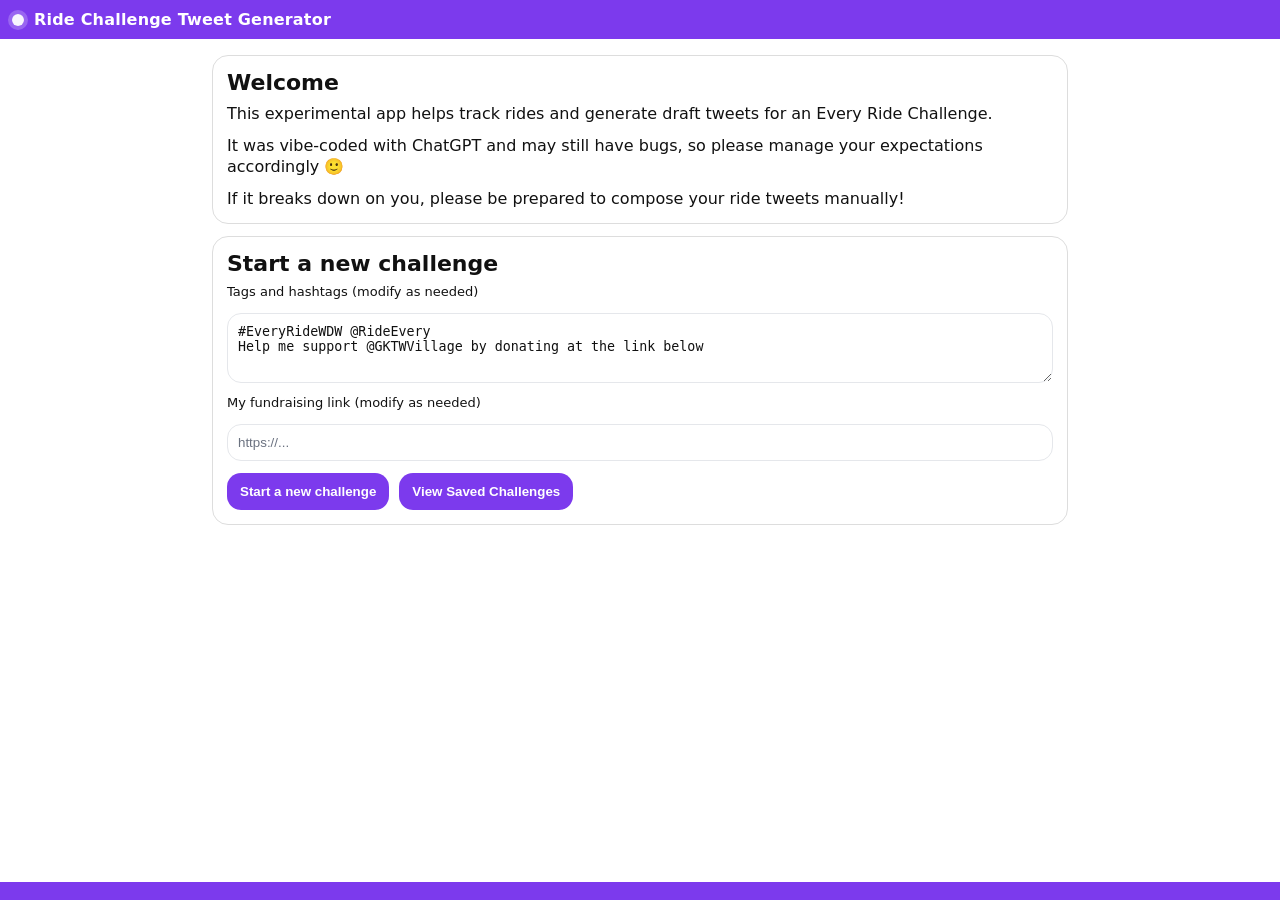
==== index.html @ e7e2f83c "Add files via upload" ====
<!doctype html>
<html lang="en">
<head>
  <meta charset="utf-8" />
  <meta name="viewport" content="width=device-width,initial-scale=1" />
  <title>Ride Challenge Tweet Generator</title>
  <link rel="stylesheet" href="./css/style.css" />
</head>
<body>
  <header class="topbar">
    <div class="topbar__left">
      <div class="brand">
        <div class="brand__dot" aria-hidden="true"></div>
        <div id="appTitle" class="brand__title">Ride Challenge Tweet Generator</div>
      </div>
    </div>

    <div class="topbar__center">
      <!-- Counter first (left of park selector) -->
      <div id="counterPill" class="pill" aria-live="polite">Rides: —</div>

      <label class="sr-only" for="parkSelect">Park</label>
      <select id="parkSelect" class="parkSelect" disabled></select>
    </div>

    <div class="topbar__right">
      <button id="moreBtn" class="iconBtn" type="button" aria-haspopup="menu" aria-expanded="false" title="More">
        More
      </button>
      <div id="moreMenu" class="menu" role="menu" aria-hidden="true">
        <!-- New menu option (JS will wire this up next) -->
        <button id="settingsMenuBtn" class="menu__item" type="button">Settings (change tweet text)</button>
        <button id="tweetUpdateMenuBtn" class="menu__item" role="menuitem" type="button">
          Share an update
        </button>
        <button id="savedChallengesMenuBtn" class="menu__item" type="button">Saved Challenges</button>
        <button id="endToStartBtn" class="menu__item" role="menuitem" type="button">
          End today’s challenge and return to Start
        </button>
      </div>
    </div>
  </header>

  <main id="app" class="app" role="main"></main>

  <!-- Dialog host -->
  <div id="dialogHost"></div>

  <script type="module" src="./js/app.js"></script>
  <footer class="bottombar" aria-hidden="true"></footer>
</body>
</html>
---- css/style.css ----
:root{
  --bg: #0b0f14;
  --card: #101723;
  --text: #eaf0ff;
  --muted: rgba(234,240,255,.72);
  --muted2: rgba(234,240,255,.55);
  --line: rgba(234,240,255,.12);

  /* Park theming (JS swaps these) */
  --park: #6aa9ff;
  --park2: rgba(106,169,255,.18);
  --parkText: #0b0f14;
}

*{ box-sizing: border-box; }
html,body{ height:100%; }

body{
  margin:0;
  font-family: system-ui, -apple-system, Segoe UI, Roboto, Arial, sans-serif;
  background: #ffffff;
  color: #111;
}


.sr-only{
  position:absolute;
  width:1px;height:1px;
  padding:0;margin:-1px;overflow:hidden;clip:rect(0,0,0,0);border:0;
}


.topbar{
  position: sticky;
  top: 0;
  z-index: 20;
  display:flex;
  align-items:center;
  justify-content:space-between;
  gap:12px;
  padding:10px 12px;

  /* BOLD PARK COLOR BAR */
  background: var(--park);
  border-bottom: none;
  backdrop-filter: none;
}

.brand{
  display:flex; align-items:center; gap:10px;
}
.brand__dot{
  width:12px; height:12px; border-radius:999px;
  background: var(--park);
  box-shadow: 0 0 0 4px var(--park2);
}
.brand__title{ font-weight: 650; letter-spacing:.2px; }

.topbar__center{
  display:flex;
  align-items:center;
  gap:10px;
  flex: 1;
  justify-content: center;
}

.parkSelect{
  max-width: 220px;
  min-width: 160px;
  padding:8px 10px;
  border-radius: 12px;
  font-size: 14px;
  border: 1px solid var(--line);
  background: rgba(16,23,35,.7);
  color: var(--text);
  outline: none;
}

.pill{
  padding:7px 10px;
  border-radius:999px;
  border: 1px solid var(--line);
  background: rgba(16,23,35,.7);
  color: var(--text);
  font-size: 13px;
}

.iconBtn{
  padding: 6px 10px;              /* horizontal padding so it widens */
  font-size: 14px;                /* match park selector text */
  font-weight: 500;
  border-radius: 8px;
  border: 1px solid rgba(255,255,255,.35);
  background: rgba(0,0,0,.18);
  color: #fff;
  cursor: pointer;
  white-space: nowrap;            /* prevent wrapping */
}

.menu{
  position:absolute;
  width: min(280px, calc(100vw - 24px)) ;
  max-width: calc(100vw - 24px);
  right: 0;
  left: auto;
  top: 56px;
  padding: 2px;
  border-radius: 14px;
  border: 1px solid var(--line);
  background: rgba(16,23,35,.96);
  box-shadow: 0 10px 35px rgba(0,0,0,.45);
}
.menu[aria-hidden="true"]{ display:none; }
.menu__item{
  width:100%;
  text-align:left;
  padding:10px 10px;
  border-radius: 12px;
  border: none;
  background: transparent;
  color: var(--text);
}
.menu__item:hover{ background: rgba(255,255,255,.06); }

.app{
  max-width: 880px;
  margin: 0 auto;
  padding: 16px 12px 40px;
}

.card{
  border: 1px solid #ddd;
  background: #ffffff;
  border-radius: 16px;
  padding: 14px;
}

.stack{ display:flex; flex-direction:column; gap:12px; }

.h1{
  font-size: 22px;
  font-weight: 750;
  margin: 0 0 8px 0;
}
.p{ margin:0; color: var(--muted); line-height: 1.35; }

.formRow{ display:flex; flex-direction:column; gap:14px; }
.label{ color: var(--muted); font-size: 13px; }
.textarea, .input{
  width:100%;
  padding: 10px 10px;
  border-radius: 14px;
  border: 1px solid var(--line);
  background: #ffffff;
  color: #111827;
  
  outline:none;
  resize: vertical;
}
.textarea{ min-height: 70px; }

.btnRow{ display:flex; gap:10px; flex-wrap: wrap; }
.btn{
  padding: 10px 12px;
  border-radius: 14px;
  border: 1px solid var(--line);
  background: rgba(11,15,20,.55);
  color: var(--text);
  font-weight: 650;
}
.btnPrimary{
  border-color: transparent;
  background: var(--park);
  color: #ffffff;
}
.btnDanger{
  border-color: rgba(255,120,120,.22);
  background: rgba(255,120,120,.12);
}

.sectionTitle{
  display:flex;
  align-items:baseline;
  justify-content:space-between;
  gap:10px;
  margin-top: 6px;
}
.sectionTitle h2{
  margin:0;
  font-size: 16px;
  font-weight: 750;
}
.subtle{
  color: var(--muted2);
  font-size: 13px;
}

.rides{
  margin-top: 10px;
  border-radius: 18px;
  border: 1px solid var(--line);
  overflow: hidden;
}
.rideRow{
  display:flex;
  flex-direction: column;
  gap: 6px;
  padding: 12px;
  align-items: flex-start;
  border-top: 1px solid #eee;
  background: #ffffff;
}

.rideRow:first-child{ border-top:none; }

/* Completed rides: gray full-width rectangle */
.rideRow.completed{
  background: #f3f4f6;           /* light gray fill */
  border-top: 1px solid #e5e7eb; /* subtle divider */
}

.rideMain{ flex:1; min-width: 0; width: 100%;}
.rideName{
  font-size: 16px;
  font-weight: 600;
  margin: 0;
}

.rideMeta{
  margin-top: 4px;
  color: var(--muted);
  font-size: 13px;
  display:flex;
  gap: 10px;
  flex-wrap: wrap;
  align-items: center;
}
.modeHint{ color: var(--muted2); }
.modePill{
  display:inline-flex;
  align-items:center;
  gap:6px;
  padding: 5px 8px;
  border-radius: 999px;
  border: 1px solid var(--line);
  background: rgba(11,15,20,.35);
  color: var(--text);
  font-size: 12px;
  user-select:none;
}
.modePill strong{ font-weight: 750; }


.rideActions{
  display:flex;
  width: 100%;
  justify-content: flex-end;  /* right-align */
  gap: 8px;
  align-items:center;
  flex-shrink: 0;
  padding-top: 2px;
}

.smallBtn{
  border: 1px solid var(--line);
  background: rgba(11,15,20,.35);
  color: var(--text);
  border-radius: 12px;
  padding: 7px 10px;
  font-weight: 650;
  font-size: 12px;
}
.smallBtn--spacer{
  visibility: hidden;
}


.completed{
  opacity: 1; /* keep text readable; gray background does the work */
}

.completedNote{
  margin-top: 4px;
  font-size: 13px;
  color: #444;
  line-height: 1.2;
}
/* Completed rides: combine completion text + Undo/Edit into one compact row */
.completedMeta{
  display: flex;
  align-items: center;
  justify-content: space-between;
  gap: 10px;
  margin-top: 1px;  /* tight spacing under ride name */
  width: 100%; 
}

.completedMeta .completedNote{
  margin-top: 0;      /* remove extra vertical space (it’s now inside completedMeta) */
  flex: 1;
  min-width: 0;
}

.completedMeta .smallBtn{
  margin-left: auto; /* hard-pins button to the right */
  flex-shrink: 0;
}
/* Completed rides no longer use the separate actions row */
.rideRow.completed .rideActions{
  display: none;
}


.completed .rideName{ text-decoration: none; }

hr.sep{
  border: none;
  border-top: 1px solid var(--line);
  margin: 12px 0;
}

.dialogBackdrop{
  position: fixed;
  inset: 0;
  background: rgba(0,0,0,.55);
  display:flex;
  align-items:center;
  justify-content:center;
  padding: 14px;
  z-index: 50;
}
.dialog{
  width: min(560px, 100%);
  border-radius: 18px;
  border: 1px solid var(--line);
  background: rgba(16,23,35,.96);
  box-shadow: 0 18px 50px rgba(0,0,0,.55);
  padding: 14px;
}
.dialog h3{ margin: 0 0 8px 0; font-size: 16px; font-weight: 800; }
.dialog p{ margin: 0 0 10px 0; color: var(--muted); }
.radioList{ display:flex; flex-direction:column; gap: 8px; margin: 8px 0 12px 0; }
.radioItem{
  display:flex; gap:10px; align-items:center;
  padding: 8px 10px;
  border-radius: 14px;
  border: 1px solid var(--line);
  background: rgba(11,15,20,.35);
}
.toast{
  position: fixed;
  left: 50%;
  transform: translateX(-50%);
  bottom: 16px;
  z-index: 60;
  padding: 10px 12px;
  border-radius: 14px;
  border: 1px solid var(--line);
  background: rgba(16,23,35,.92);
  color: var(--text);
  font-size: 13px;
  max-width: min(560px, calc(100% - 24px));

}

/* --- Saved Challenges table spacing --- */
.dialog table{
  width: 100%;
  border-collapse: separate;
  border-spacing: 0 2px; /* vertical space between rows */
}

.dialog th,
.dialog td{
  padding: 4px 6px;    /* touch-friendly tap targets */
  vertical-align: middle;
}

.dialog td:last-child{
  white-space: nowrap;  /* keep action buttons together */
}

/* Zebra striping for Saved Challenges tables */
.dialog tbody tr:nth-child(odd){
  background: #f3f4f6; /* very light gray */
}

.dialog tbody tr:nth-child(even){
  background: #ffffff;
}

/* Saved Challenges table headers */
.dialog thead th{
  background: #6d28d9; /* purple-600 */
  color: #ffffff;
  font-weight: 600;
  padding: 10px 12px;
  text-align: left;
}

/* Center the Rides column header (matches body) */
.dialog thead th:nth-child(2){
  text-align: center;
}

/* Make header text/buttons readable on bold park color */
.topbar, .topbar *{
   color: #ffffff;
}

.parkSelect,
.pill,
.iconBtn{
  border: 1px solid rgba(255,255,255,.35);
  background: rgba(0,0,0,.18);
  color: #fff;
}

.parkSelect option{
  color: #000; /* dropdown list items */
}

/* Optional: make the brand dot unnecessary (can keep it) */
.brand__dot{
  background: rgba(255,255,255,.95);
  box-shadow: 0 0 0 4px rgba(255,255,255,.22);
}

.bottombar{
  position: fixed;
  left: 0;
  right: 0;
  bottom: 0;
  height: 18px;          /* tweak if you want thicker/thinner */
  background: var(--park);
  z-index: 10;
}
.app{
  padding-bottom: 60px;  /* keeps content above footer */
}

/* --- Ride line buttons --- */
.lineButtons{
  display: flex;
  gap: 8px;
  margin-top: 6px;
  justify-content: flex-start;
  flex-wrap: nowrap; /* IMPORTANT: keep on one line */
  overflow-x: auto;  /* safety on very small screens */
}

/* When only Standby button exists, keep it left-aligned */
.lineButtons.one{
  justify-content: flex-start;
}



.lineButtons.two{
  grid-template-columns: 1fr 1fr;
}

.lineButtons.three{
  grid-template-columns: 1fr 1fr 1fr;
}

.lineBtn{
  width: 92px;              /* fits 3 across on mobile */
  padding: 7px 6px;
  border-radius: 8px;
  border: 2px solid var(--park);
  background: #ffffff;
  color: var(--park);
  font-size: 11px;
  font-weight: 600;
  text-align: center;
  white-space: nowrap;      /* SINGLE LINE TEXT */
  line-height: 1.1;
  cursor: pointer;
}


.lineBtn:hover{
  background: rgba(0,0,0,.04);
}

.lineBtn.selected{
  background: var(--park);
  color: #ffffff;
  border-color: var(--park);
}

.lineBtn.disabled{
  opacity: .35;
  cursor: default;
}

/* Start / landing page text should be dark */
.startPage,
.startPage *{
  color: #111;
}

/* Force Start page text to black */
.startPage{
  color: #111;
}

.startPage *{
  color: #111 !important;
}

body.inChallenge #appTitle { 
  display: none !important; 
}


@media (max-width: 420px){
  .rideRow{
    padding: 10px;
  }
}


/* --- Dialog / popup contrast fixes (mobile friendly) --- */
.dialogBackdrop{
  background: rgba(0,0,0,.45);
}

.dialog{
  background: #ffffff !important;
  color: #111827 !important;
  border: 1px solid #e5e7eb;
  box-shadow: 0 12px 30px rgba(0,0,0,.25);
}
/* --- Dialog readability fixes (Settings, Saved Challenges, etc) --- */
.dialog{
  color: #111827;
}

.dialog .dialogBody,
.dialog .dialogBody *{
  color: #111827;
}

.dialog .label{
  color: #111827; /* was var(--muted) which is too light */
}

/* Inputs inside dialogs: make fill white + border clearly visible */
.dialog .textarea,
.dialog .input{
  background: #ffffff;
  color: #111827;
  border: 1px solid rgba(17, 24, 39, 0.35);  /* visible outline */
}

.dialog .textarea:focus,
.dialog .input:focus{
  border-color: rgba(17, 24, 39, 0.8);
}
.dialog h3{
  color: #111827 !important;
}

.dialog p{
  color: #374151 !important;
}

.dialog .btnRow{
  gap: 10px;
  flex-wrap: wrap;
}

.dialog .btn{
  background: #f3f4f6;
  color: #111827;
  border: 1px solid #e5e7eb;
}

.dialog .btn.btnPrimary{
  background: var(--park);
  border-color: var(--park);
  color: #ffffff;
}

/* Start page readability: lighter inputs */
.startPage .input,
.startPage .textarea{
  background: #ffffff;
  color: #111827;
  border: 1px solid #e5e7eb;
}

.startPage .textarea::placeholder,
.startPage .input::placeholder{
  color: #6b7280;
}

/* Allow primary buttons on Start page to keep white text */
.startPage .btnPrimary{
  color: #ffffff !important;
}
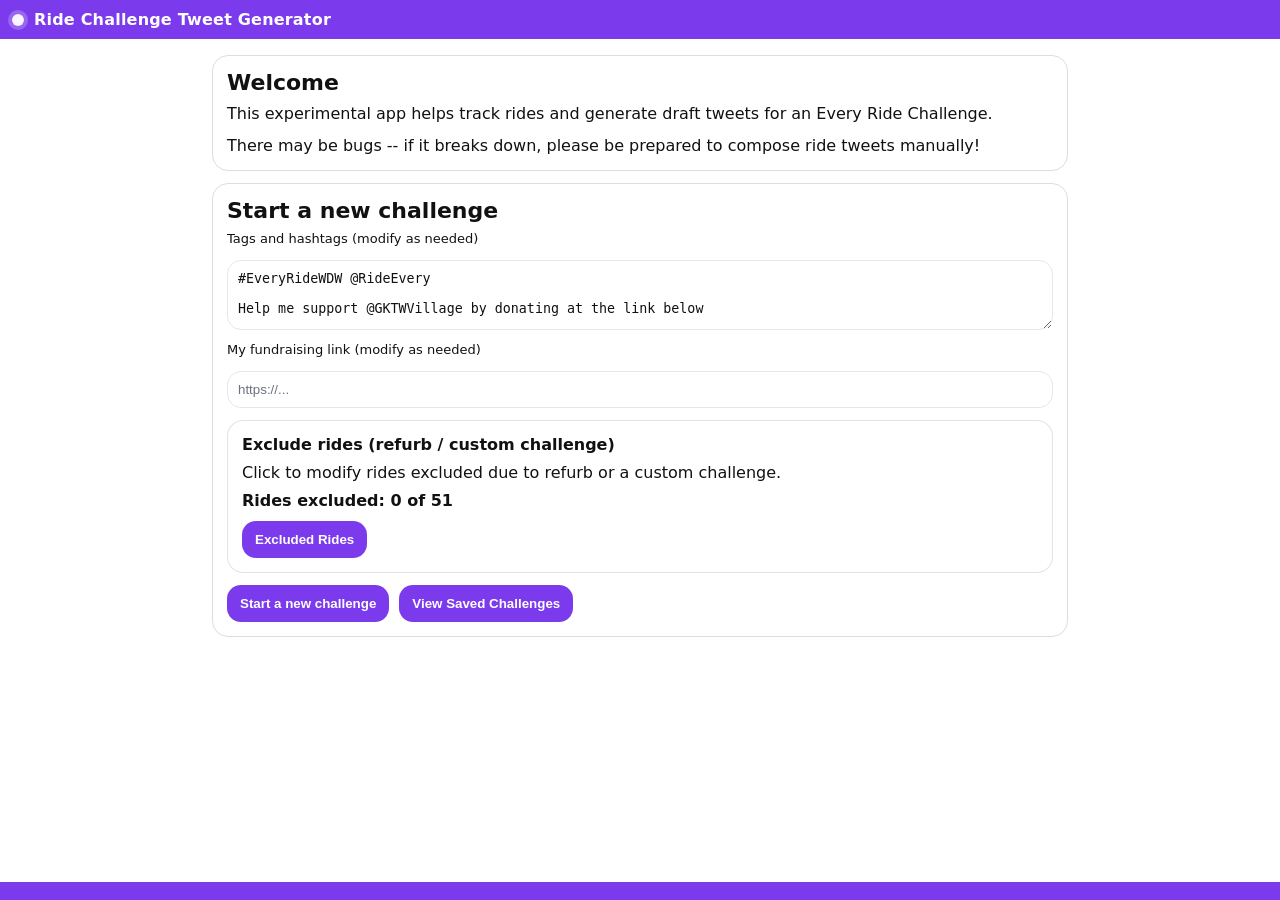
==== commit 1d54effa: "Update index.html - add 2 buttons to more menu" ====
--- a/index.html
+++ b/index.html
@@ -28,14 +28,24 @@
         More
       </button>
       <div id="moreMenu" class="menu" role="menu" aria-hidden="true">
-        <!-- New menu option (JS will wire this up next) -->
-        <button id="settingsMenuBtn" class="menu__item" type="button">Settings (change tweet text)</button>
         <button id="tweetUpdateMenuBtn" class="menu__item" role="menuitem" type="button">
-          Share an update
+    Share an update
         </button>
-        <button id="savedChallengesMenuBtn" class="menu__item" type="button">Saved Challenges</button>
+
+        <button id="tweetTextMenuBtn" class="menu__item" role="menuitem" type="button">
+    Tweet text
+        </button>
+
+        <button id="excludedRidesMenuBtn" class="menu__item" role="menuitem" type="button">
+    Excluded rides
+        </button>
+
+        <button id="savedChallengesMenuBtn" class="menu__item" type="button">
+    Saved Challenges
+        </button>
+
         <button id="endToStartBtn" class="menu__item" role="menuitem" type="button">
-          End today’s challenge and return to Start
+    End today’s challenge and return to Start
         </button>
       </div>
     </div>
@@ -54,3 +64,4 @@
 
 
 
+
--- a/css/style.css
+++ b/css/style.css
@@ -218,6 +218,41 @@
   background: #f3f4f6;           /* light gray fill */
   border-top: 1px solid #e5e7eb; /* subtle divider */
 }
+/* Excluded rides: darker gray full-width rectangle */
+.rideRow.excluded{
+  background: #e5e7eb;           /* slightly darker than completed */
+  border-top: 1px solid #d1d5db; /* subtle divider */
+}
+
+/* Excluded rides: status row text */
+.excludedNote{
+  margin-top: 4px;
+  font-size: 13px;
+  color: #444;
+  line-height: 1.2;
+}
+
+/* Optional: if we render a compact row wrapper (mirrors completedMeta pattern) */
+.excludedMeta{
+  display: flex;
+  align-items: center;
+  justify-content: space-between;
+  gap: 10px;
+  margin-top: 1px;  /* tight spacing under ride name */
+  width: 100%;
+}
+
+.excludedMeta .excludedNote{
+  margin-top: 0;
+  flex: 1;
+  min-width: 0;
+}
+
+/* Defensive: if any action UI exists, hide it for excluded rides */
+.rideRow.excluded .lineButtons,
+.rideRow.excluded .rideActions{
+  display: none;
+}
 
 .rideMain{ flex:1; min-width: 0; width: 100%;}
 .rideName{
@@ -631,3 +666,4 @@
 
 
 
+
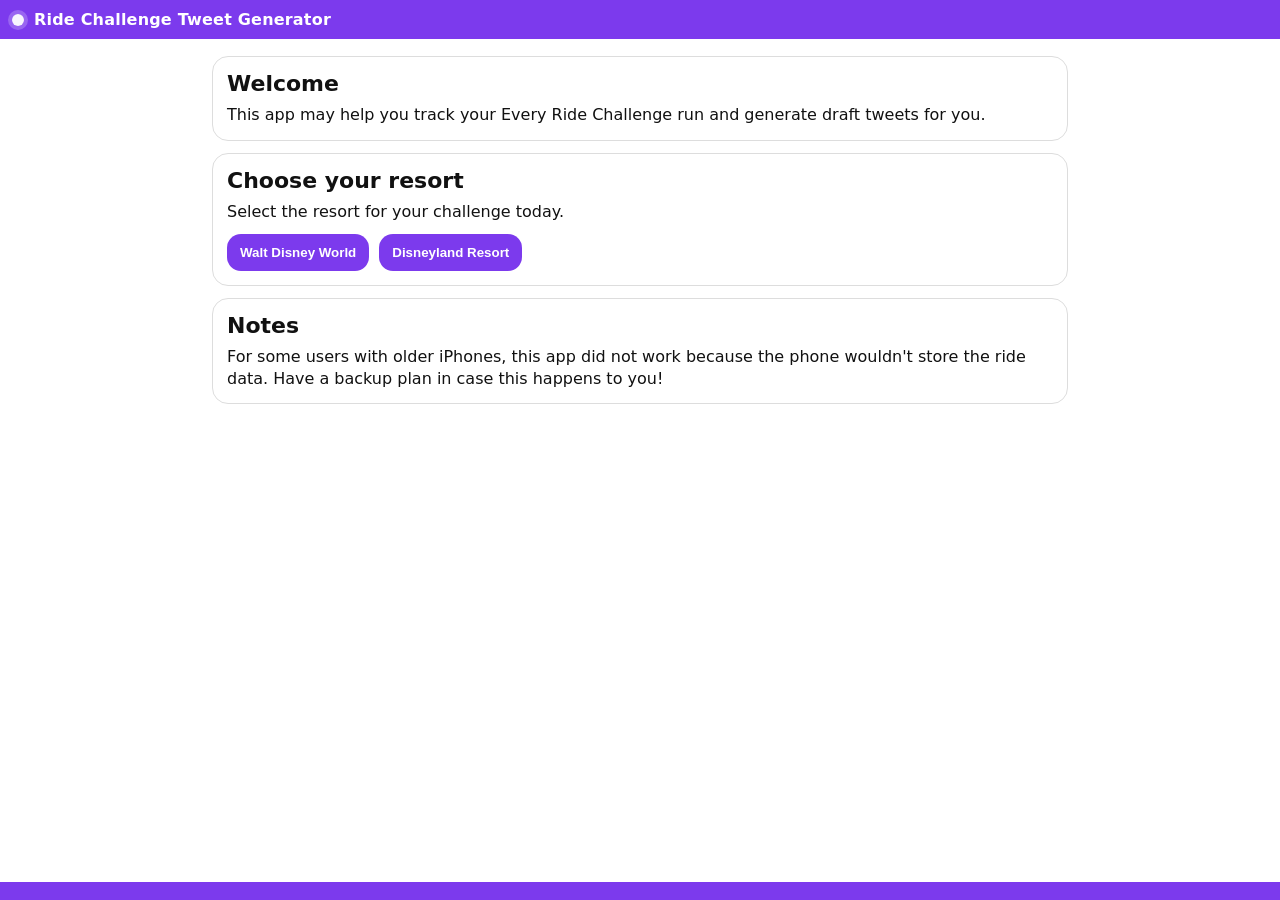
==== commit 2a569640: "full repo with waittest" ====
--- a/index.html
+++ b/index.html
@@ -28,24 +28,15 @@
         More
       </button>
       <div id="moreMenu" class="menu" role="menu" aria-hidden="true">
+        <!-- New menu option (JS will wire this up next) -->
         <button id="tweetUpdateMenuBtn" class="menu__item" role="menuitem" type="button">
-    Share an update
+          Share an update
         </button>
-
-        <button id="tweetTextMenuBtn" class="menu__item" role="menuitem" type="button">
-    Tweet text
-        </button>
-
-        <button id="excludedRidesMenuBtn" class="menu__item" role="menuitem" type="button">
-    Excluded rides
-        </button>
-
-        <button id="savedChallengesMenuBtn" class="menu__item" type="button">
-    Saved Challenges
-        </button>
-
+        <button id="settingsMenuBtn" class="menu__item" type="button">Change tweet text</button>
+        <button id="excludedRidesMenuBtn" class="menu__item" type="button">Excluded rides</button>
+        <button id="savedChallengesMenuBtn" class="menu__item" type="button">Saved Challenges</button>
         <button id="endToStartBtn" class="menu__item" role="menuitem" type="button">
-    End today’s challenge and return to Start
+          End today’s challenge and return to Start
         </button>
       </div>
     </div>
--- a/css/style.css
+++ b/css/style.css
@@ -31,8 +31,10 @@
 
 
 .topbar{
-  position: sticky;
+  position: fixed;
   top: 0;
+  left: 0;
+  right: 0;  
   z-index: 20;
   display:flex;
   align-items:center;
@@ -44,6 +46,11 @@
   background: var(--park);
   border-bottom: none;
   backdrop-filter: none;
+
+ /* Fix “fixed header scrolls away” compositing bugs */
+  transform: translateZ(0);
+  will-change: transform;
+  backface-visibility: hidden;
 }
 
 .brand{
@@ -125,7 +132,7 @@
 .app{
   max-width: 880px;
   margin: 0 auto;
-  padding: 16px 12px 40px;
+  padding: 56px 12px 40px;
 }
 
 .card{
@@ -173,6 +180,15 @@
   background: var(--park);
   color: #ffffff;
 }
+.btnInverse {
+  background: rgba(255,255,255,0.9);
+  color: var(--park);
+  border: 2px solid var(--park);
+}
+.btnInverse:hover {
+  background: var(--park2);
+}
+
 .btnDanger{
   border-color: rgba(255,120,120,.22);
   background: rgba(255,120,120,.12);
@@ -667,3 +683,7 @@
 
 
 
+
+
+
+
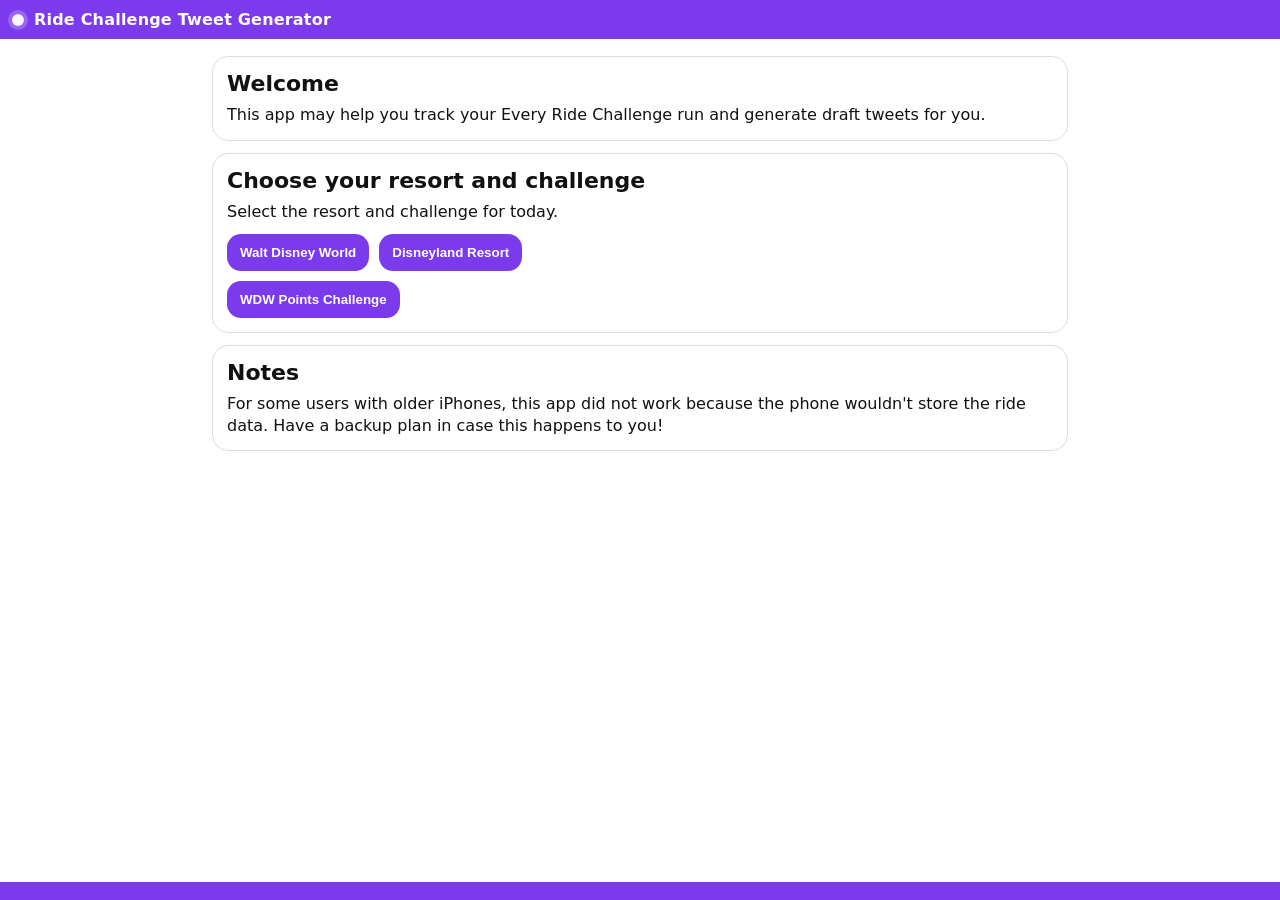
==== commit fd56e608: "Add files via upload" ====
--- a/index.html
+++ b/index.html
@@ -1,58 +1,64 @@
-<!doctype html>
-<html lang="en">
-<head>
-  <meta charset="utf-8" />
-  <meta name="viewport" content="width=device-width,initial-scale=1" />
-  <title>Ride Challenge Tweet Generator</title>
-  <link rel="stylesheet" href="./css/style.css" />
-</head>
-<body>
-  <header class="topbar">
-    <div class="topbar__left">
-      <div class="brand">
-        <div class="brand__dot" aria-hidden="true"></div>
-        <div id="appTitle" class="brand__title">Ride Challenge Tweet Generator</div>
-      </div>
-    </div>
-
-    <div class="topbar__center">
-      <!-- Counter first (left of park selector) -->
-      <div id="counterPill" class="pill" aria-live="polite">Rides: —</div>
-
-      <label class="sr-only" for="parkSelect">Park</label>
-      <select id="parkSelect" class="parkSelect" disabled></select>
-    </div>
-
-    <div class="topbar__right">
-      <button id="moreBtn" class="iconBtn" type="button" aria-haspopup="menu" aria-expanded="false" title="More">
-        More
-      </button>
-      <div id="moreMenu" class="menu" role="menu" aria-hidden="true">
-        <!-- New menu option (JS will wire this up next) -->
-        <button id="tweetUpdateMenuBtn" class="menu__item" role="menuitem" type="button">
-          Share an update
-        </button>
-        <button id="settingsMenuBtn" class="menu__item" type="button">Change tweet text</button>
-        <button id="excludedRidesMenuBtn" class="menu__item" type="button">Excluded rides</button>
-        <button id="savedChallengesMenuBtn" class="menu__item" type="button">Saved Challenges</button>
-        <button id="endToStartBtn" class="menu__item" role="menuitem" type="button">
-          End today’s challenge and return to Start
-        </button>
-      </div>
-    </div>
-  </header>
-
-  <main id="app" class="app" role="main"></main>
-
-  <!-- Dialog host -->
-  <div id="dialogHost"></div>
-
-  <script type="module" src="./js/app.js"></script>
-  <footer class="bottombar" aria-hidden="true"></footer>
-</body>
-</html>
-
-
-
-
-
+<!doctype html>
+<html lang="en">
+<head>
+  <meta charset="utf-8" />
+  <meta name="viewport" content="width=device-width,initial-scale=1" />
+  <title>Ride Challenge Tweet Generator</title>
+  <link rel="stylesheet" href="./css/style.css" />
+</head>
+<body>
+  <header class="topbar">
+    <div class="topbar__left">
+      <div class="brand">
+        <div class="brand__dot" aria-hidden="true"></div>
+        <div id="appTitle" class="brand__title">Ride Challenge Tweet Generator</div>
+      </div>
+    </div>
+
+    <div class="topbar__center">
+      <!-- Counter first (left of park selector) -->
+      <div id="counterPill" class="pill" aria-live="polite">Rides: —</div>
+      <div id="pointsPill" class="pill" aria-live="polite" style="display:none;">Points: 0</div>
+
+      <label class="sr-only" for="parkSelect">Park</label>
+      <select id="parkSelect" class="parkSelect" disabled></select>
+
+      <div class="pointsParkPickerWrap">
+        <button id="pointsParkPicker" class="pointsParkPicker" type="button" aria-haspopup="menu" aria-expanded="false" style="display:none;">MK ▾</button>
+        <div id="pointsParkMenu" class="pointsParkMenu" role="menu" aria-hidden="true"></div>
+      </div>
+    </div>
+
+    <div class="topbar__right">
+      <button id="moreBtn" class="iconBtn" type="button" aria-haspopup="menu" aria-expanded="false" title="More">
+        More
+      </button>
+      <div id="moreMenu" class="menu" role="menu" aria-hidden="true">
+        <!-- New menu option (JS will wire this up next) -->
+        <button id="tweetUpdateMenuBtn" class="menu__item" role="menuitem" type="button">
+          Share an update
+        </button>
+        <button id="settingsMenuBtn" class="menu__item" type="button">Change tweet text</button>
+        <button id="excludedRidesMenuBtn" class="menu__item" type="button">Excluded rides</button>
+        <button id="savedChallengesMenuBtn" class="menu__item" type="button">Saved Challenges</button>
+        <button id="endToStartBtn" class="menu__item" role="menuitem" type="button">
+          End today’s challenge and return to Start
+        </button>
+      </div>
+    </div>
+  </header>
+
+  <main id="app" class="app" role="main"></main>
+
+  <!-- Dialog host -->
+  <div id="dialogHost"></div>
+
+  <script type="module" src="./js/app.js"></script>
+  <footer class="bottombar" aria-hidden="true"></footer>
+</body>
+</html>
+
+
+
+
+
--- a/css/style.css
+++ b/css/style.css
@@ -1,689 +1,744 @@
-:root{
-  --bg: #0b0f14;
-  --card: #101723;
-  --text: #eaf0ff;
-  --muted: rgba(234,240,255,.72);
-  --muted2: rgba(234,240,255,.55);
-  --line: rgba(234,240,255,.12);
-
-  /* Park theming (JS swaps these) */
-  --park: #6aa9ff;
-  --park2: rgba(106,169,255,.18);
-  --parkText: #0b0f14;
-}
-
-*{ box-sizing: border-box; }
-html,body{ height:100%; }
-
-body{
-  margin:0;
-  font-family: system-ui, -apple-system, Segoe UI, Roboto, Arial, sans-serif;
-  background: #ffffff;
-  color: #111;
-}
-
-
-.sr-only{
-  position:absolute;
-  width:1px;height:1px;
-  padding:0;margin:-1px;overflow:hidden;clip:rect(0,0,0,0);border:0;
-}
-
-
-.topbar{
-  position: fixed;
-  top: 0;
-  left: 0;
-  right: 0;  
-  z-index: 20;
-  display:flex;
-  align-items:center;
-  justify-content:space-between;
-  gap:12px;
-  padding:10px 12px;
-
-  /* BOLD PARK COLOR BAR */
-  background: var(--park);
-  border-bottom: none;
-  backdrop-filter: none;
-
- /* Fix “fixed header scrolls away” compositing bugs */
-  transform: translateZ(0);
-  will-change: transform;
-  backface-visibility: hidden;
-}
-
-.brand{
-  display:flex; align-items:center; gap:10px;
-}
-.brand__dot{
-  width:12px; height:12px; border-radius:999px;
-  background: var(--park);
-  box-shadow: 0 0 0 4px var(--park2);
-}
-.brand__title{ font-weight: 650; letter-spacing:.2px; }
-
-.topbar__center{
-  display:flex;
-  align-items:center;
-  gap:10px;
-  flex: 1;
-  justify-content: center;
-}
-
-.parkSelect{
-  max-width: 220px;
-  min-width: 160px;
-  padding:8px 10px;
-  border-radius: 12px;
-  font-size: 14px;
-  border: 1px solid var(--line);
-  background: rgba(16,23,35,.7);
-  color: var(--text);
-  outline: none;
-}
-
-.pill{
-  padding:7px 10px;
-  border-radius:999px;
-  border: 1px solid var(--line);
-  background: rgba(16,23,35,.7);
-  color: var(--text);
-  font-size: 13px;
-}
-
-.iconBtn{
-  padding: 6px 10px;              /* horizontal padding so it widens */
-  font-size: 14px;                /* match park selector text */
-  font-weight: 500;
-  border-radius: 8px;
-  border: 1px solid rgba(255,255,255,.35);
-  background: rgba(0,0,0,.18);
-  color: #fff;
-  cursor: pointer;
-  white-space: nowrap;            /* prevent wrapping */
-}
-
-.menu{
-  position:absolute;
-  width: min(280px, calc(100vw - 24px)) ;
-  max-width: calc(100vw - 24px);
-  right: 0;
-  left: auto;
-  top: 56px;
-  padding: 2px;
-  border-radius: 14px;
-  border: 1px solid var(--line);
-  background: rgba(16,23,35,.96);
-  box-shadow: 0 10px 35px rgba(0,0,0,.45);
-}
-.menu[aria-hidden="true"]{ display:none; }
-.menu__item{
-  width:100%;
-  text-align:left;
-  padding:10px 10px;
-  border-radius: 12px;
-  border: none;
-  background: transparent;
-  color: var(--text);
-}
-.menu__item:hover{ background: rgba(255,255,255,.06); }
-
-.app{
-  max-width: 880px;
-  margin: 0 auto;
-  padding: 56px 12px 40px;
-}
-
-.card{
-  border: 1px solid #ddd;
-  background: #ffffff;
-  border-radius: 16px;
-  padding: 14px;
-}
-
-.stack{ display:flex; flex-direction:column; gap:12px; }
-
-.h1{
-  font-size: 22px;
-  font-weight: 750;
-  margin: 0 0 8px 0;
-}
-.p{ margin:0; color: var(--muted); line-height: 1.35; }
-
-.formRow{ display:flex; flex-direction:column; gap:14px; }
-.label{ color: var(--muted); font-size: 13px; }
-.textarea, .input{
-  width:100%;
-  padding: 10px 10px;
-  border-radius: 14px;
-  border: 1px solid var(--line);
-  background: #ffffff;
-  color: #111827;
-  
-  outline:none;
-  resize: vertical;
-}
-.textarea{ min-height: 70px; }
-
-.btnRow{ display:flex; gap:10px; flex-wrap: wrap; }
-.btn{
-  padding: 10px 12px;
-  border-radius: 14px;
-  border: 1px solid var(--line);
-  background: rgba(11,15,20,.55);
-  color: var(--text);
-  font-weight: 650;
-}
-.btnPrimary{
-  border-color: transparent;
-  background: var(--park);
-  color: #ffffff;
-}
-.btnInverse {
-  background: rgba(255,255,255,0.9);
-  color: var(--park);
-  border: 2px solid var(--park);
-}
-.btnInverse:hover {
-  background: var(--park2);
-}
-
-.btnDanger{
-  border-color: rgba(255,120,120,.22);
-  background: rgba(255,120,120,.12);
-}
-
-.sectionTitle{
-  display:flex;
-  align-items:baseline;
-  justify-content:space-between;
-  gap:10px;
-  margin-top: 6px;
-}
-.sectionTitle h2{
-  margin:0;
-  font-size: 16px;
-  font-weight: 750;
-}
-.subtle{
-  color: var(--muted2);
-  font-size: 13px;
-}
-
-.rides{
-  margin-top: 10px;
-  border-radius: 18px;
-  border: 1px solid var(--line);
-  overflow: hidden;
-}
-.rideRow{
-  display:flex;
-  flex-direction: column;
-  gap: 6px;
-  padding: 12px;
-  align-items: flex-start;
-  border-top: 1px solid #eee;
-  background: #ffffff;
-}
-
-.rideRow:first-child{ border-top:none; }
-
-/* Completed rides: gray full-width rectangle */
-.rideRow.completed{
-  background: #f3f4f6;           /* light gray fill */
-  border-top: 1px solid #e5e7eb; /* subtle divider */
-}
-/* Excluded rides: darker gray full-width rectangle */
-.rideRow.excluded{
-  background: #e5e7eb;           /* slightly darker than completed */
-  border-top: 1px solid #d1d5db; /* subtle divider */
-}
-
-/* Excluded rides: status row text */
-.excludedNote{
-  margin-top: 4px;
-  font-size: 13px;
-  color: #444;
-  line-height: 1.2;
-}
-
-/* Optional: if we render a compact row wrapper (mirrors completedMeta pattern) */
-.excludedMeta{
-  display: flex;
-  align-items: center;
-  justify-content: space-between;
-  gap: 10px;
-  margin-top: 1px;  /* tight spacing under ride name */
-  width: 100%;
-}
-
-.excludedMeta .excludedNote{
-  margin-top: 0;
-  flex: 1;
-  min-width: 0;
-}
-
-/* Defensive: if any action UI exists, hide it for excluded rides */
-.rideRow.excluded .lineButtons,
-.rideRow.excluded .rideActions{
-  display: none;
-}
-
-.rideMain{ flex:1; min-width: 0; width: 100%;}
-.rideName{
-  font-size: 16px;
-  font-weight: 600;
-  margin: 0;
-}
-
-.rideMeta{
-  margin-top: 4px;
-  color: var(--muted);
-  font-size: 13px;
-  display:flex;
-  gap: 10px;
-  flex-wrap: wrap;
-  align-items: center;
-}
-.modeHint{ color: var(--muted2); }
-.modePill{
-  display:inline-flex;
-  align-items:center;
-  gap:6px;
-  padding: 5px 8px;
-  border-radius: 999px;
-  border: 1px solid var(--line);
-  background: rgba(11,15,20,.35);
-  color: var(--text);
-  font-size: 12px;
-  user-select:none;
-}
-.modePill strong{ font-weight: 750; }
-
-
-.rideActions{
-  display:flex;
-  width: 100%;
-  justify-content: flex-end;  /* right-align */
-  gap: 8px;
-  align-items:center;
-  flex-shrink: 0;
-  padding-top: 2px;
-}
-
-.smallBtn{
-  border: 1px solid var(--line);
-  background: rgba(11,15,20,.35);
-  color: var(--text);
-  border-radius: 12px;
-  padding: 7px 10px;
-  font-weight: 650;
-  font-size: 12px;
-}
-.smallBtn--spacer{
-  visibility: hidden;
-}
-
-
-.completed{
-  opacity: 1; /* keep text readable; gray background does the work */
-}
-
-.completedNote{
-  margin-top: 4px;
-  font-size: 13px;
-  color: #444;
-  line-height: 1.2;
-}
-/* Completed rides: combine completion text + Undo/Edit into one compact row */
-.completedMeta{
-  display: flex;
-  align-items: center;
-  justify-content: space-between;
-  gap: 10px;
-  margin-top: 1px;  /* tight spacing under ride name */
-  width: 100%; 
-}
-
-.completedMeta .completedNote{
-  margin-top: 0;      /* remove extra vertical space (it’s now inside completedMeta) */
-  flex: 1;
-  min-width: 0;
-}
-
-.completedMeta .smallBtn{
-  margin-left: auto; /* hard-pins button to the right */
-  flex-shrink: 0;
-}
-/* Completed rides no longer use the separate actions row */
-.rideRow.completed .rideActions{
-  display: none;
-}
-
-
-.completed .rideName{ text-decoration: none; }
-
-hr.sep{
-  border: none;
-  border-top: 1px solid var(--line);
-  margin: 12px 0;
-}
-
-.dialogBackdrop{
-  position: fixed;
-  inset: 0;
-  background: rgba(0,0,0,.55);
-  display:flex;
-  align-items:center;
-  justify-content:center;
-  padding: 14px;
-  z-index: 50;
-}
-.dialog{
-  width: min(560px, 100%);
-  border-radius: 18px;
-  border: 1px solid var(--line);
-  background: rgba(16,23,35,.96);
-  box-shadow: 0 18px 50px rgba(0,0,0,.55);
-  padding: 14px;
-}
-.dialog h3{ margin: 0 0 8px 0; font-size: 16px; font-weight: 800; }
-.dialog p{ margin: 0 0 10px 0; color: var(--muted); }
-.radioList{ display:flex; flex-direction:column; gap: 8px; margin: 8px 0 12px 0; }
-.radioItem{
-  display:flex; gap:10px; align-items:center;
-  padding: 8px 10px;
-  border-radius: 14px;
-  border: 1px solid var(--line);
-  background: rgba(11,15,20,.35);
-}
-.toast{
-  position: fixed;
-  left: 50%;
-  transform: translateX(-50%);
-  bottom: 16px;
-  z-index: 60;
-  padding: 10px 12px;
-  border-radius: 14px;
-  border: 1px solid var(--line);
-  background: rgba(16,23,35,.92);
-  color: var(--text);
-  font-size: 13px;
-  max-width: min(560px, calc(100% - 24px));
-
-}
-
-/* --- Saved Challenges table spacing --- */
-.dialog table{
-  width: 100%;
-  border-collapse: separate;
-  border-spacing: 0 2px; /* vertical space between rows */
-}
-
-.dialog th,
-.dialog td{
-  padding: 4px 6px;    /* touch-friendly tap targets */
-  vertical-align: middle;
-}
-
-.dialog td:last-child{
-  white-space: nowrap;  /* keep action buttons together */
-}
-
-/* Zebra striping for Saved Challenges tables */
-.dialog tbody tr:nth-child(odd){
-  background: #f3f4f6; /* very light gray */
-}
-
-.dialog tbody tr:nth-child(even){
-  background: #ffffff;
-}
-
-/* Saved Challenges table headers */
-.dialog thead th{
-  background: #6d28d9; /* purple-600 */
-  color: #ffffff;
-  font-weight: 600;
-  padding: 10px 12px;
-  text-align: left;
-}
-
-/* Center the Rides column header (matches body) */
-.dialog thead th:nth-child(2){
-  text-align: center;
-}
-
-/* Make header text/buttons readable on bold park color */
-.topbar, .topbar *{
-   color: #ffffff;
-}
-
-.parkSelect,
-.pill,
-.iconBtn{
-  border: 1px solid rgba(255,255,255,.35);
-  background: rgba(0,0,0,.18);
-  color: #fff;
-}
-
-.parkSelect option{
-  color: #000; /* dropdown list items */
-}
-
-/* Optional: make the brand dot unnecessary (can keep it) */
-.brand__dot{
-  background: rgba(255,255,255,.95);
-  box-shadow: 0 0 0 4px rgba(255,255,255,.22);
-}
-
-.bottombar{
-  position: fixed;
-  left: 0;
-  right: 0;
-  bottom: 0;
-  height: 18px;          /* tweak if you want thicker/thinner */
-  background: var(--park);
-  z-index: 10;
-}
-.app{
-  padding-bottom: 60px;  /* keeps content above footer */
-}
-
-/* --- Ride line buttons --- */
-.lineButtons{
-  display: flex;
-  gap: 8px;
-  margin-top: 6px;
-  justify-content: flex-start;
-  flex-wrap: nowrap; /* IMPORTANT: keep on one line */
-  overflow-x: auto;  /* safety on very small screens */
-}
-
-/* When only Standby button exists, keep it left-aligned */
-.lineButtons.one{
-  justify-content: flex-start;
-}
-
-
-
-.lineButtons.two{
-  grid-template-columns: 1fr 1fr;
-}
-
-.lineButtons.three{
-  grid-template-columns: 1fr 1fr 1fr;
-}
-
-.lineBtn{
-  width: 92px;              /* fits 3 across on mobile */
-  padding: 7px 6px;
-  border-radius: 8px;
-  border: 2px solid var(--park);
-  background: #ffffff;
-  color: var(--park);
-  font-size: 11px;
-  font-weight: 600;
-  text-align: center;
-  white-space: nowrap;      /* SINGLE LINE TEXT */
-  line-height: 1.1;
-  cursor: pointer;
-}
-
-
-.lineBtn:hover{
-  background: rgba(0,0,0,.04);
-}
-
-.lineBtn.selected{
-  background: var(--park);
-  color: #ffffff;
-  border-color: var(--park);
-}
-
-.lineBtn.disabled{
-  opacity: .35;
-  cursor: default;
-}
-
-/* Start / landing page text should be dark */
-.startPage,
-.startPage *{
-  color: #111;
-}
-
-/* Force Start page text to black */
-.startPage{
-  color: #111;
-}
-
-.startPage *{
-  color: #111 !important;
-}
-
-body.inChallenge #appTitle { 
-  display: none !important; 
-}
-
-
-@media (max-width: 420px){
-  .rideRow{
-    padding: 10px;
-  }
-}
-
-
-/* --- Dialog / popup contrast fixes (mobile friendly) --- */
-.dialogBackdrop{
-  background: rgba(0,0,0,.45);
-}
-
-.dialog{
-  background: #ffffff !important;
-  color: #111827 !important;
-  border: 1px solid #e5e7eb;
-  box-shadow: 0 12px 30px rgba(0,0,0,.25);
-}
-/* --- Dialog readability fixes (Settings, Saved Challenges, etc) --- */
-.dialog{
-  color: #111827;
-}
-
-.dialog .dialogBody,
-.dialog .dialogBody *{
-  color: #111827;
-}
-
-.dialog .label{
-  color: #111827; /* was var(--muted) which is too light */
-}
-
-/* Inputs inside dialogs: make fill white + border clearly visible */
-.dialog .textarea,
-.dialog .input{
-  background: #ffffff;
-  color: #111827;
-  border: 1px solid rgba(17, 24, 39, 0.35);  /* visible outline */
-}
-
-.dialog .textarea:focus,
-.dialog .input:focus{
-  border-color: rgba(17, 24, 39, 0.8);
-}
-.dialog h3{
-  color: #111827 !important;
-}
-
-.dialog p{
-  color: #374151 !important;
-}
-
-.dialog .btnRow{
-  gap: 10px;
-  flex-wrap: wrap;
-}
-
-.dialog .btn{
-  background: #f3f4f6;
-  color: #111827;
-  border: 1px solid #e5e7eb;
-}
-
-.dialog .btn.btnPrimary{
-  background: var(--park);
-  border-color: var(--park);
-  color: #ffffff;
-}
-
-/* Start page readability: lighter inputs */
-.startPage .input,
-.startPage .textarea{
-  background: #ffffff;
-  color: #111827;
-  border: 1px solid #e5e7eb;
-}
-
-.startPage .textarea::placeholder,
-.startPage .input::placeholder{
-  color: #6b7280;
-}
-
-/* Allow primary buttons on Start page to keep white text */
-.startPage .btnPrimary{
-  color: #ffffff !important;
-}
-
-
-
-
-
-
-
-
-
-
-
-
-
-
-
-
-
-
-
-
-
-
-
-
-
-
-
-
-
-
-
-
-
-
-
+:root{
+  --bg: #0b0f14;
+  --card: #101723;
+  --text: #eaf0ff;
+  --muted: rgba(234,240,255,.72);
+  --muted2: rgba(234,240,255,.55);
+  --line: rgba(234,240,255,.12);
+
+  /* Park theming (JS swaps these) */
+  --park: #6aa9ff;
+  --park2: rgba(106,169,255,.18);
+  --parkText: #0b0f14;
+}
+
+*{ box-sizing: border-box; }
+html,body{ height:100%; }
+
+body{
+  margin:0;
+  font-family: system-ui, -apple-system, Segoe UI, Roboto, Arial, sans-serif;
+  background: #ffffff;
+  color: #111;
+}
+
+
+.sr-only{
+  position:absolute;
+  width:1px;height:1px;
+  padding:0;margin:-1px;overflow:hidden;clip:rect(0,0,0,0);border:0;
+}
+
+
+.topbar{
+  position: fixed;
+  top: 0;
+  left: 0;
+  right: 0;  
+  z-index: 20;
+  display:flex;
+  align-items:center;
+  justify-content:space-between;
+  gap:12px;
+  padding:10px 12px;
+
+  /* BOLD PARK COLOR BAR */
+  background: var(--park);
+  border-bottom: none;
+  backdrop-filter: none;
+
+ /* Fix “fixed header scrolls away” compositing bugs */
+  transform: translateZ(0);
+  will-change: transform;
+  backface-visibility: hidden;
+}
+
+.brand{
+  display:flex; align-items:center; gap:10px;
+}
+.brand__dot{
+  width:12px; height:12px; border-radius:999px;
+  background: var(--park);
+  box-shadow: 0 0 0 4px var(--park2);
+}
+.brand__title{ font-weight: 650; letter-spacing:.2px; }
+
+.topbar__center{
+  display:flex;
+  align-items:center;
+  gap:10px;
+  flex: 1;
+  justify-content: center;
+}
+
+.parkSelect{
+  max-width: 220px;
+  min-width: 160px;
+  padding:8px 10px;
+  border-radius: 12px;
+  font-size: 14px;
+  border: 1px solid var(--line);
+  background: rgba(16,23,35,.7);
+  color: var(--text);
+  outline: none;
+}
+
+.pill{
+  padding:7px 10px;
+  border-radius:999px;
+  border: 1px solid var(--line);
+  background: rgba(16,23,35,.7);
+  color: var(--text);
+  font-size: 13px;
+}
+
+.pointsParkPickerWrap{ position:relative; }
+.pointsParkPicker{
+  min-width:56px;
+  padding:8px 9px;
+  border-radius:12px;
+  font-size:14px;
+  border:1px solid var(--line);
+  background:rgba(16,23,35,.7);
+  color:var(--text);
+  cursor:pointer;
+  align-items:center;
+  justify-content:center;
+  white-space:nowrap;
+}
+.pointsParkMenu{
+  position:absolute;
+  z-index:30;
+  top:44px;
+  right:0;
+  width:220px;
+  padding:4px;
+  border-radius:12px;
+  border:1px solid var(--line);
+  background:rgba(16,23,35,.98);
+  box-shadow:0 10px 35px rgba(0,0,0,.35);
+}
+.pointsParkMenu[aria-hidden="true"]{ display:none; }
+.pointsParkMenu__item{
+  display:block;
+  width:100%;
+  padding:10px;
+  border:0;
+  border-radius:9px;
+  background:transparent;
+  color:var(--text);
+  text-align:left;
+  cursor:pointer;
+}
+.pointsParkMenu__item:hover{ background:rgba(255,255,255,.08); }
+.ridePoints{ font-weight:600; }
+.bonusClaimedStatus{
+  padding:9px 12px;
+  border-radius:999px;
+  background:var(--park2);
+  font-weight:750;
+  font-size:14px;
+}
+
+.iconBtn{
+  padding: 6px 10px;              /* horizontal padding so it widens */
+  font-size: 14px;                /* match park selector text */
+  font-weight: 500;
+  border-radius: 8px;
+  border: 1px solid rgba(255,255,255,.35);
+  background: rgba(0,0,0,.18);
+  color: #fff;
+  cursor: pointer;
+  white-space: nowrap;            /* prevent wrapping */
+}
+
+.menu{
+  position:absolute;
+  width: min(280px, calc(100vw - 24px)) ;
+  max-width: calc(100vw - 24px);
+  right: 0;
+  left: auto;
+  top: 56px;
+  padding: 2px;
+  border-radius: 14px;
+  border: 1px solid var(--line);
+  background: rgba(16,23,35,.96);
+  box-shadow: 0 10px 35px rgba(0,0,0,.45);
+}
+.menu[aria-hidden="true"]{ display:none; }
+.menu__item{
+  width:100%;
+  text-align:left;
+  padding:10px 10px;
+  border-radius: 12px;
+  border: none;
+  background: transparent;
+  color: var(--text);
+}
+.menu__item:hover{ background: rgba(255,255,255,.06); }
+
+.app{
+  max-width: 880px;
+  margin: 0 auto;
+  padding: 56px 12px 40px;
+}
+
+.card{
+  border: 1px solid #ddd;
+  background: #ffffff;
+  border-radius: 16px;
+  padding: 14px;
+}
+
+.stack{ display:flex; flex-direction:column; gap:12px; }
+
+.h1{
+  font-size: 22px;
+  font-weight: 750;
+  margin: 0 0 8px 0;
+}
+.p{ margin:0; color: var(--muted); line-height: 1.35; }
+
+.formRow{ display:flex; flex-direction:column; gap:14px; }
+.label{ color: var(--muted); font-size: 13px; }
+.textarea, .input{
+  width:100%;
+  padding: 10px 10px;
+  border-radius: 14px;
+  border: 1px solid var(--line);
+  background: #ffffff;
+  color: #111827;
+  
+  outline:none;
+  resize: vertical;
+}
+.textarea{ min-height: 70px; }
+
+.btnRow{ display:flex; gap:10px; flex-wrap: wrap; }
+.btn{
+  padding: 10px 12px;
+  border-radius: 14px;
+  border: 1px solid var(--line);
+  background: rgba(11,15,20,.55);
+  color: var(--text);
+  font-weight: 650;
+}
+.btnPrimary{
+  border-color: transparent;
+  background: var(--park);
+  color: #ffffff;
+}
+.btnInverse {
+  background: rgba(255,255,255,0.9);
+  color: var(--park);
+  border: 2px solid var(--park);
+}
+.btnInverse:hover {
+  background: var(--park2);
+}
+
+.btnDanger{
+  border-color: rgba(255,120,120,.22);
+  background: rgba(255,120,120,.12);
+}
+
+.sectionTitle{
+  display:flex;
+  align-items:baseline;
+  justify-content:space-between;
+  gap:10px;
+  margin-top: 6px;
+}
+.sectionTitle h2{
+  margin:0;
+  font-size: 16px;
+  font-weight: 750;
+}
+.subtle{
+  color: var(--muted2);
+  font-size: 13px;
+}
+
+.rides{
+  margin-top: 10px;
+  border-radius: 18px;
+  border: 1px solid var(--line);
+  overflow: hidden;
+}
+.rideRow{
+  display:flex;
+  flex-direction: column;
+  gap: 6px;
+  padding: 12px;
+  align-items: flex-start;
+  border-top: 1px solid #eee;
+  background: #ffffff;
+}
+
+.rideRow:first-child{ border-top:none; }
+
+/* Completed rides: gray full-width rectangle */
+.rideRow.completed{
+  background: #f3f4f6;           /* light gray fill */
+  border-top: 1px solid #e5e7eb; /* subtle divider */
+}
+/* Excluded rides: darker gray full-width rectangle */
+.rideRow.excluded{
+  background: #e5e7eb;           /* slightly darker than completed */
+  border-top: 1px solid #d1d5db; /* subtle divider */
+}
+
+/* Excluded rides: status row text */
+.excludedNote{
+  margin-top: 4px;
+  font-size: 13px;
+  color: #444;
+  line-height: 1.2;
+}
+
+/* Optional: if we render a compact row wrapper (mirrors completedMeta pattern) */
+.excludedMeta{
+  display: flex;
+  align-items: center;
+  justify-content: space-between;
+  gap: 10px;
+  margin-top: 1px;  /* tight spacing under ride name */
+  width: 100%;
+}
+
+.excludedMeta .excludedNote{
+  margin-top: 0;
+  flex: 1;
+  min-width: 0;
+}
+
+/* Defensive: if any action UI exists, hide it for excluded rides */
+.rideRow.excluded .lineButtons,
+.rideRow.excluded .rideActions{
+  display: none;
+}
+
+.rideMain{ flex:1; min-width: 0; width: 100%;}
+.rideName{
+  font-size: 16px;
+  font-weight: 600;
+  margin: 0;
+}
+
+.rideMeta{
+  margin-top: 4px;
+  color: var(--muted);
+  font-size: 13px;
+  display:flex;
+  gap: 10px;
+  flex-wrap: wrap;
+  align-items: center;
+}
+.modeHint{ color: var(--muted2); }
+.modePill{
+  display:inline-flex;
+  align-items:center;
+  gap:6px;
+  padding: 5px 8px;
+  border-radius: 999px;
+  border: 1px solid var(--line);
+  background: rgba(11,15,20,.35);
+  color: var(--text);
+  font-size: 12px;
+  user-select:none;
+}
+.modePill strong{ font-weight: 750; }
+
+
+.rideActions{
+  display:flex;
+  width: 100%;
+  justify-content: flex-end;  /* right-align */
+  gap: 8px;
+  align-items:center;
+  flex-shrink: 0;
+  padding-top: 2px;
+}
+
+.smallBtn{
+  border: 1px solid var(--line);
+  background: rgba(11,15,20,.35);
+  color: var(--text);
+  border-radius: 12px;
+  padding: 7px 10px;
+  font-weight: 650;
+  font-size: 12px;
+}
+.smallBtn--spacer{
+  visibility: hidden;
+}
+
+
+.completed{
+  opacity: 1; /* keep text readable; gray background does the work */
+}
+
+.completedNote{
+  margin-top: 4px;
+  font-size: 13px;
+  color: #444;
+  line-height: 1.2;
+}
+/* Completed rides: combine completion text + Undo/Edit into one compact row */
+.completedMeta{
+  display: flex;
+  align-items: center;
+  justify-content: space-between;
+  gap: 10px;
+  margin-top: 1px;  /* tight spacing under ride name */
+  width: 100%; 
+}
+
+.completedMeta .completedNote{
+  margin-top: 0;      /* remove extra vertical space (it’s now inside completedMeta) */
+  flex: 1;
+  min-width: 0;
+}
+
+.completedMeta .smallBtn{
+  margin-left: auto; /* hard-pins button to the right */
+  flex-shrink: 0;
+}
+/* Completed rides no longer use the separate actions row */
+.rideRow.completed .rideActions{
+  display: none;
+}
+
+
+.completed .rideName{ text-decoration: none; }
+
+hr.sep{
+  border: none;
+  border-top: 1px solid var(--line);
+  margin: 12px 0;
+}
+
+.dialogBackdrop{
+  position: fixed;
+  inset: 0;
+  background: rgba(0,0,0,.55);
+  display:flex;
+  align-items:center;
+  justify-content:center;
+  padding: 14px;
+  z-index: 50;
+}
+.dialog{
+  width: min(560px, 100%);
+  border-radius: 18px;
+  border: 1px solid var(--line);
+  background: rgba(16,23,35,.96);
+  box-shadow: 0 18px 50px rgba(0,0,0,.55);
+  padding: 14px;
+}
+.dialog h3{ margin: 0 0 8px 0; font-size: 16px; font-weight: 800; }
+.dialog p{ margin: 0 0 10px 0; color: var(--muted); }
+.radioList{ display:flex; flex-direction:column; gap: 8px; margin: 8px 0 12px 0; }
+.radioItem{
+  display:flex; gap:10px; align-items:center;
+  padding: 8px 10px;
+  border-radius: 14px;
+  border: 1px solid var(--line);
+  background: rgba(11,15,20,.35);
+}
+.toast{
+  position: fixed;
+  left: 50%;
+  transform: translateX(-50%);
+  bottom: 16px;
+  z-index: 60;
+  padding: 10px 12px;
+  border-radius: 14px;
+  border: 1px solid var(--line);
+  background: rgba(16,23,35,.92);
+  color: var(--text);
+  font-size: 13px;
+  max-width: min(560px, calc(100% - 24px));
+
+}
+
+/* --- Saved Challenges table spacing --- */
+.dialog table{
+  width: 100%;
+  border-collapse: separate;
+  border-spacing: 0 2px; /* vertical space between rows */
+}
+
+.dialog th,
+.dialog td{
+  padding: 4px 6px;    /* touch-friendly tap targets */
+  vertical-align: middle;
+}
+
+.dialog td:last-child{
+  white-space: nowrap;  /* keep action buttons together */
+}
+
+/* Zebra striping for Saved Challenges tables */
+.dialog tbody tr:nth-child(odd){
+  background: #f3f4f6; /* very light gray */
+}
+
+.dialog tbody tr:nth-child(even){
+  background: #ffffff;
+}
+
+/* Saved Challenges table headers */
+.dialog thead th{
+  background: #6d28d9; /* purple-600 */
+  color: #ffffff;
+  font-weight: 600;
+  padding: 10px 12px;
+  text-align: left;
+}
+
+/* Center the Rides column header (matches body) */
+.dialog thead th:nth-child(2){
+  text-align: center;
+}
+
+/* Make header text/buttons readable on bold park color */
+.topbar, .topbar *{
+   color: #ffffff;
+}
+
+.parkSelect,
+.pill,
+.iconBtn{
+  border: 1px solid rgba(255,255,255,.35);
+  background: rgba(0,0,0,.18);
+  color: #fff;
+}
+
+.parkSelect option{
+  color: #000; /* dropdown list items */
+}
+
+/* Optional: make the brand dot unnecessary (can keep it) */
+.brand__dot{
+  background: rgba(255,255,255,.95);
+  box-shadow: 0 0 0 4px rgba(255,255,255,.22);
+}
+
+.bottombar{
+  position: fixed;
+  left: 0;
+  right: 0;
+  bottom: 0;
+  height: 18px;          /* tweak if you want thicker/thinner */
+  background: var(--park);
+  z-index: 10;
+}
+.app{
+  padding-bottom: 60px;  /* keeps content above footer */
+}
+
+/* --- Ride line buttons --- */
+.lineButtons{
+  display: flex;
+  gap: 8px;
+  margin-top: 6px;
+  justify-content: flex-start;
+  flex-wrap: nowrap; /* IMPORTANT: keep on one line */
+  overflow-x: auto;  /* safety on very small screens */
+}
+
+/* When only Standby button exists, keep it left-aligned */
+.lineButtons.one{
+  justify-content: flex-start;
+}
+
+
+
+.lineButtons.two{
+  grid-template-columns: 1fr 1fr;
+}
+
+.lineButtons.three{
+  grid-template-columns: 1fr 1fr 1fr;
+}
+
+.lineBtn{
+  width: 92px;              /* fits 3 across on mobile */
+  padding: 7px 6px;
+  border-radius: 8px;
+  border: 2px solid var(--park);
+  background: #ffffff;
+  color: var(--park);
+  font-size: 11px;
+  font-weight: 600;
+  text-align: center;
+  white-space: nowrap;      /* SINGLE LINE TEXT */
+  line-height: 1.1;
+  cursor: pointer;
+}
+
+
+.lineBtn:hover{
+  background: rgba(0,0,0,.04);
+}
+
+.lineBtn.selected{
+  background: var(--park);
+  color: #ffffff;
+  border-color: var(--park);
+}
+
+.lineBtn.disabled{
+  opacity: .35;
+  cursor: default;
+}
+
+/* Start / landing page text should be dark */
+.startPage,
+.startPage *{
+  color: #111;
+}
+
+/* Force Start page text to black */
+.startPage{
+  color: #111;
+}
+
+.startPage *{
+  color: #111 !important;
+}
+
+body.inChallenge #appTitle { 
+  display: none !important; 
+}
+
+
+@media (max-width: 420px){
+  .rideRow{
+    padding: 10px;
+  }
+}
+
+
+/* --- Dialog / popup contrast fixes (mobile friendly) --- */
+.dialogBackdrop{
+  background: rgba(0,0,0,.45);
+}
+
+.dialog{
+  background: #ffffff !important;
+  color: #111827 !important;
+  border: 1px solid #e5e7eb;
+  box-shadow: 0 12px 30px rgba(0,0,0,.25);
+}
+/* --- Dialog readability fixes (Settings, Saved Challenges, etc) --- */
+.dialog{
+  color: #111827;
+}
+
+.dialog .dialogBody,
+.dialog .dialogBody *{
+  color: #111827;
+}
+
+.dialog .label{
+  color: #111827; /* was var(--muted) which is too light */
+}
+
+/* Inputs inside dialogs: make fill white + border clearly visible */
+.dialog .textarea,
+.dialog .input{
+  background: #ffffff;
+  color: #111827;
+  border: 1px solid rgba(17, 24, 39, 0.35);  /* visible outline */
+}
+
+.dialog .textarea:focus,
+.dialog .input:focus{
+  border-color: rgba(17, 24, 39, 0.8);
+}
+.dialog h3{
+  color: #111827 !important;
+}
+
+.dialog p{
+  color: #374151 !important;
+}
+
+.dialog .btnRow{
+  gap: 10px;
+  flex-wrap: wrap;
+}
+
+.dialog .btn{
+  background: #f3f4f6;
+  color: #111827;
+  border: 1px solid #e5e7eb;
+}
+
+.dialog .btn.btnPrimary{
+  background: var(--park);
+  border-color: var(--park);
+  color: #ffffff;
+}
+
+/* Start page readability: lighter inputs */
+.startPage .input,
+.startPage .textarea{
+  background: #ffffff;
+  color: #111827;
+  border: 1px solid #e5e7eb;
+}
+
+.startPage .textarea::placeholder,
+.startPage .input::placeholder{
+  color: #6b7280;
+}
+
+/* Allow primary buttons on Start page to keep white text */
+.startPage .btnPrimary{
+  color: #ffffff !important;
+}
+
+/* Live posted wait times (ThemeParks.wiki) */
+.waitTimesMeta{
+  display:flex;
+  justify-content:center;
+  align-items:center;
+  gap:6px;
+  margin: 2px 0 -2px;
+  color: var(--muted2);
+  font-size: 11px;
+  line-height: 1.2;
+}
+.waitTimesMeta a{
+  color: inherit;
+  text-decoration: underline;
+  text-underline-offset: 2px;
+}
+.waitTimesDot{ opacity: .7; }
+
+.rideTitleRow{
+  display:flex;
+  align-items:baseline;
+  justify-content:space-between;
+  gap:12px;
+  width:100%;
+}
+.rideTitleRow .rideName{
+  flex:1;
+  min-width:0;
+}
+.rideWait{
+  flex-shrink:0;
+  font-size:14px;
+  font-weight:750;
+  color: var(--park);
+  white-space:nowrap;
+}
+.rideWait.waitDown,
+.rideWait.waitClosed{
+  color:#6b7280;
+}
+
